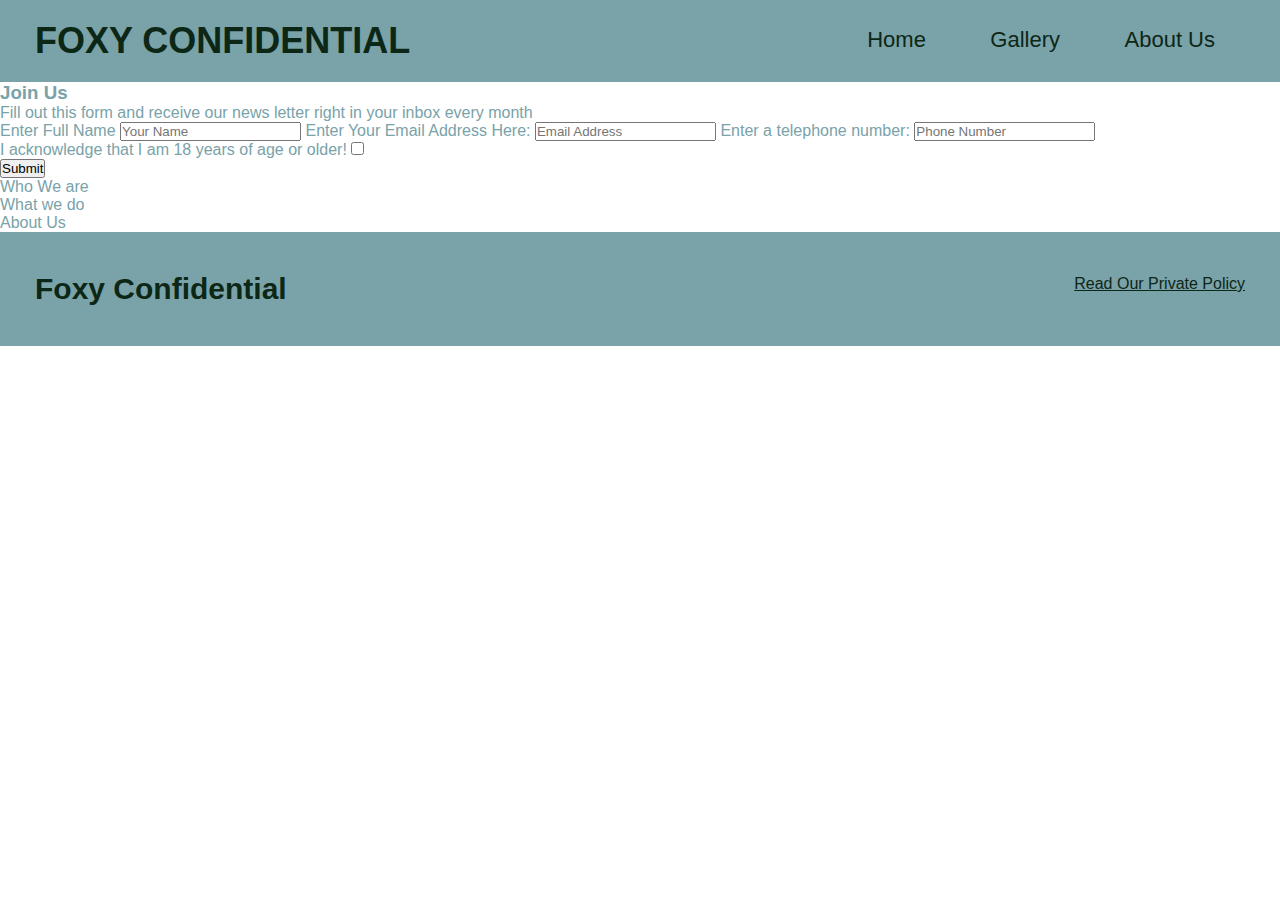
==== index.html @ 932e41c0 "add hero-form" ====
<!DOCTYPE html>
<html lang="en">
    <head>
        <meta charset="UTF-8" />
        <title> Foxy Confidential</title>
        <link rel="stylesheet" href="./assets/css/style.css" />
    </head>
    <body>
        <!------------ Navigation --------------->
        <header>
        <h1>
            <a href="/">FOXY CONFIDENTIAL</a>
        </h1>

        <nav>
            <!----------Unordered List element------------>
            <ul>
                <!----------List item elements------------>
                <li>
                    <!----------Anchor element------------>
                    <a href="#home">Home</a>
                </li>

                <li>
                    <a href="./gallery.html">Gallery</a>
                </li>

                <li>
                    <a href="#about-us">About Us</a>
                </li>
            </ul>
        </nav>
    </header>
    <!------------ Jumbotron --------------->
    <section class="hero">
        <div class="hero-form">
            <h3>Join Us</h3>
            <p>Fill out this form and receive our news letter right in your inbox every month</p>
            <!------------ Form Element --------------->
            <form>
                <label for="name">Enter Full Name</label>
                <input type="text" placeholder="Your Name" name="name" id="name" />
                <label for="email">Enter Your Email Address Here:</label>
                <input type="email" placeholder="Email Address" name="email" id="email" />
                <label for="phone">Enter a telephone number:</label>
                <input type="tel" placeholder="Phone Number" name="phone" id="phone" />
                <p>
                    <label for="checkbox">
                        I acknowledge that I am 18 years of age or older!
                    </label>
                    <input type="checkbox" name="age-confirm" id="checkbox" />
                </p>
                <button type="submit">
                    Submit
                </button>

            </form>
        </div>
    </section>
    <!------------ Who we are section --------------->
    <section>
        Who We are
    </section>

    <!------------ What we do section --------------->
    <section>
        What we do
    </section>

    <!------------ About Us section --------------->
    <section>
        About Us
    </section>
</body>
    <!------------ Footer Section --------------->
    <footer>
        <h2>Foxy Confidential</h2>
        <div>
            <a href="./private-policy.html">Read Our Private Policy</a><br />
            &copy; 2024 Foxy Confidential, Inc.
        </div>
    </footer>
</html>
---- assets/css/style.css ----
* {
    margin: 0;
    padding: 0;
    box-sizing: border-box;
}

/*-------------------- Body style Element --------------*/
body {
    font-family: Helvetica, Arial, sans-serif;
    color: #79a2a9;
}

/*-------------------- Body style Element Ends --------------*/

/*-------------------- Header style Element --------------*/
header {
    padding: 20px 35px;
    background-color: #79a2a9;
}

header h1 {
    font-weight: bold;
    font-size: 36px;
    color: #0d2716;
    margin: 0;
    display: inline;
}

header a {
    text-decoration: none;
    color:#0d2716; 
}

header nav {
    float: right;
    margin: 7px 0;
}

header nav ul li {
    display: inline;
}

header nav ul li a {
    margin: 0 30px;
    font-weight: lighter;
    font-size: 22px;
}
/*-------------------- Header style Element Ends --------------*/

/*-------------------- footer style Element --------------*/
footer {
    background: #79a2a9;
    width: 100%;
    padding: 40px 35px;
}

footer h2 {
    display: inline;
    color: #0d2716;
    font-size: 30px;
    margin: 0;
}

footer div {
    float: right;
    line-height: 1.5;
    text-align: right;
}

footer a {
    color: #0d2716;
}
/*--------------------Footer style Element Ends --------------*/
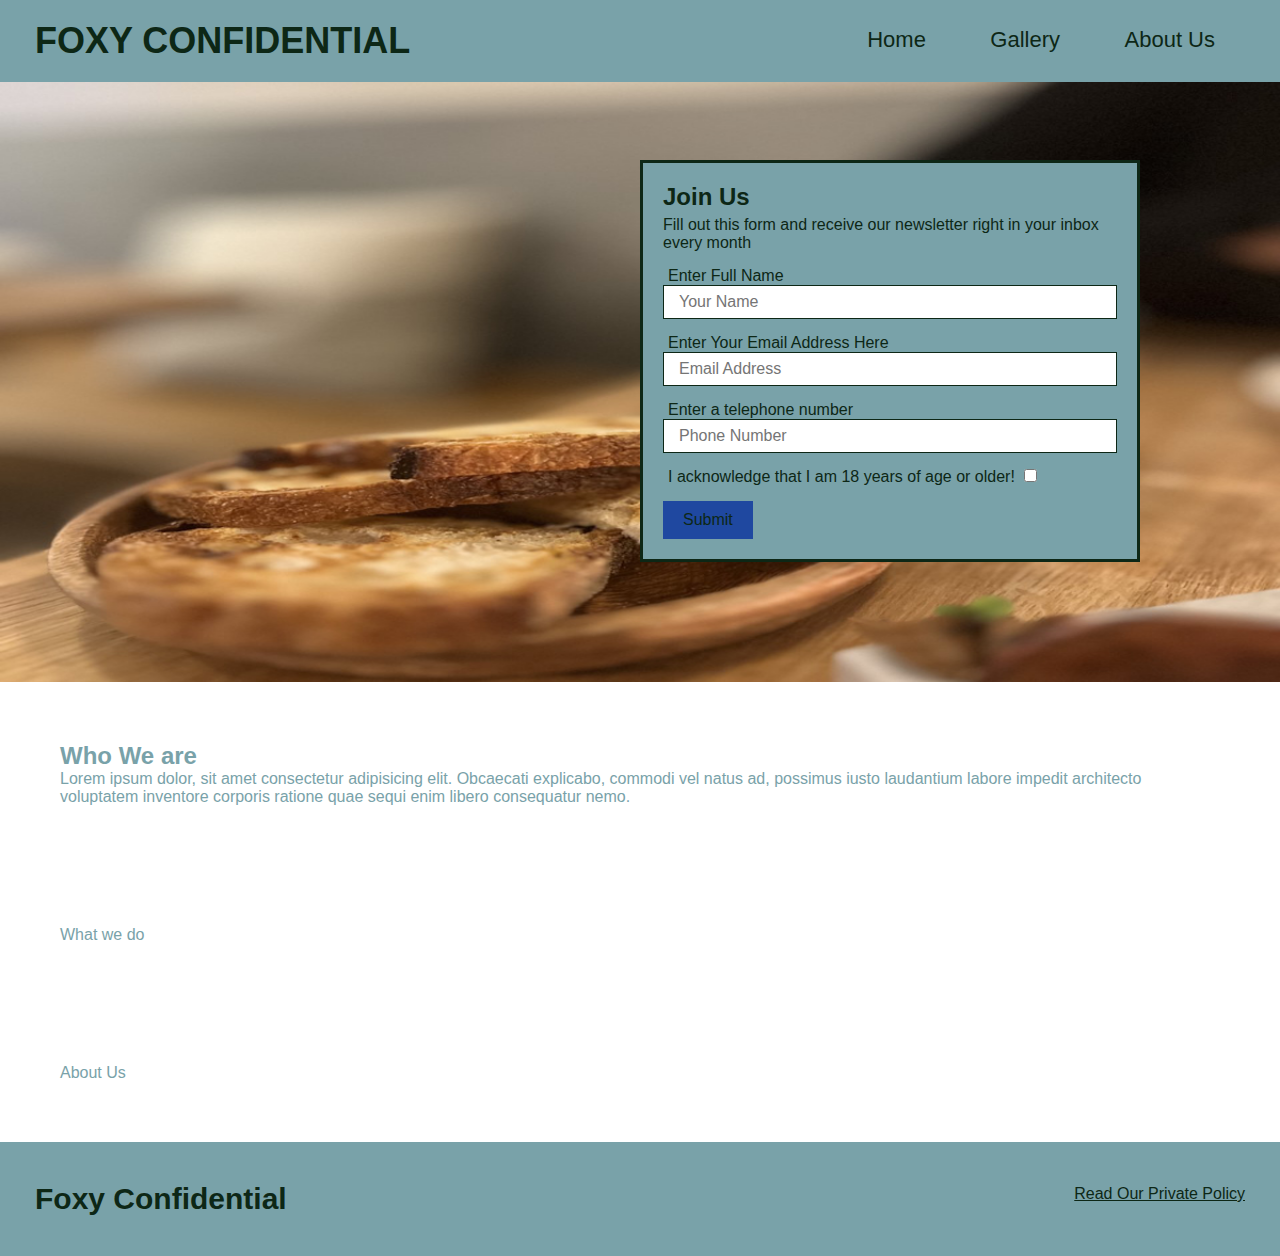
==== commit 78cb4df0: "add hero-form" ====
--- a/index.html
+++ b/index.html
@@ -35,15 +35,15 @@
     <section class="hero">
         <div class="hero-form">
             <h3>Join Us</h3>
-            <p>Fill out this form and receive our news letter right in your inbox every month</p>
+            <p>Fill out this form and receive our newsletter right in your inbox every month</p>
             <!------------ Form Element --------------->
             <form>
                 <label for="name">Enter Full Name</label>
-                <input type="text" placeholder="Your Name" name="name" id="name" />
-                <label for="email">Enter Your Email Address Here:</label>
-                <input type="email" placeholder="Email Address" name="email" id="email" />
-                <label for="phone">Enter a telephone number:</label>
-                <input type="tel" placeholder="Phone Number" name="phone" id="phone" />
+                <input type="text" placeholder="Your Name" name="name" id="name" class="form-input" />
+                <label for="email">Enter Your Email Address Here</label>
+                <input type="email" placeholder="Email Address" name="email" id="email"  class="form-input" />
+                <label for="phone">Enter a telephone number</label>
+                <input type="tel" placeholder="Phone Number" name="phone" id="phone" class="form-input" />
                 <p>
                     <label for="checkbox">
                         I acknowledge that I am 18 years of age or older!
@@ -58,8 +58,12 @@
         </div>
     </section>
     <!------------ Who we are section --------------->
-    <section>
-        Who We are
+    <section id="who-we-are">
+        <h2>Who We are</h2>
+        <p>Lorem ipsum dolor, sit amet consectetur adipisicing elit. 
+            Obcaecati explicabo, commodi vel natus ad, 
+            possimus iusto laudantium labore impedit architecto voluptatem inventore corporis ratione quae 
+            sequi enim libero consequatur nemo.</p>
     </section>
 
     <!------------ What we do section --------------->
--- a/assets/css/style.css
+++ b/assets/css/style.css
@@ -46,6 +46,60 @@
     font-size: 22px;
 }
 /*-------------------- Header style Element Ends --------------*/
+/*-------------------- Hero style Element --------------*/
+.hero {
+    background-image: url("../images/hero-bg.png");
+    height: 600px;
+    background-size: cover;
+    background-position: center;
+    position: relative;
+}
+
+.hero-form {
+    background-color: #79a2a9;
+    padding: 20px;
+    width: 500px;
+    color:#0d2716;
+    position: absolute;
+    border-style: solid;
+    border-width: 3px;
+    border-color: #0d2716;
+    bottom: 120px;
+    right: 140px;
+}
+
+.hero-form h3 {
+    font-size: 24px;
+    margin: 0;
+}
+
+.hero-form p {
+    margin: 5px 0 15px 0;
+}
+
+.form-input {
+    border: 1px solid #0d2716;
+    display: block;
+    padding: 7px 15px;
+    font-size: 16px;
+    color: #0d2716;
+    width: 100%;
+    margin-bottom: 15px;
+}
+
+.hero-form label {
+    margin: 0 5px;
+}
+
+.hero-form button {
+    color: #0d2716;
+    background-color:#1f48a0;
+    border: none;
+    padding: 10px 20px;
+    font-size: 16px;
+}
+/*-------------------- Hero style Element Ends --------------*/
+
 
 /*-------------------- footer style Element --------------*/
 footer {
@@ -70,4 +124,8 @@
 footer a {
     color: #0d2716;
 }
-/*--------------------Footer style Element Ends --------------*/+/*--------------------Footer style Element Ends --------------*/
+
+section {
+    padding: 60px;
+}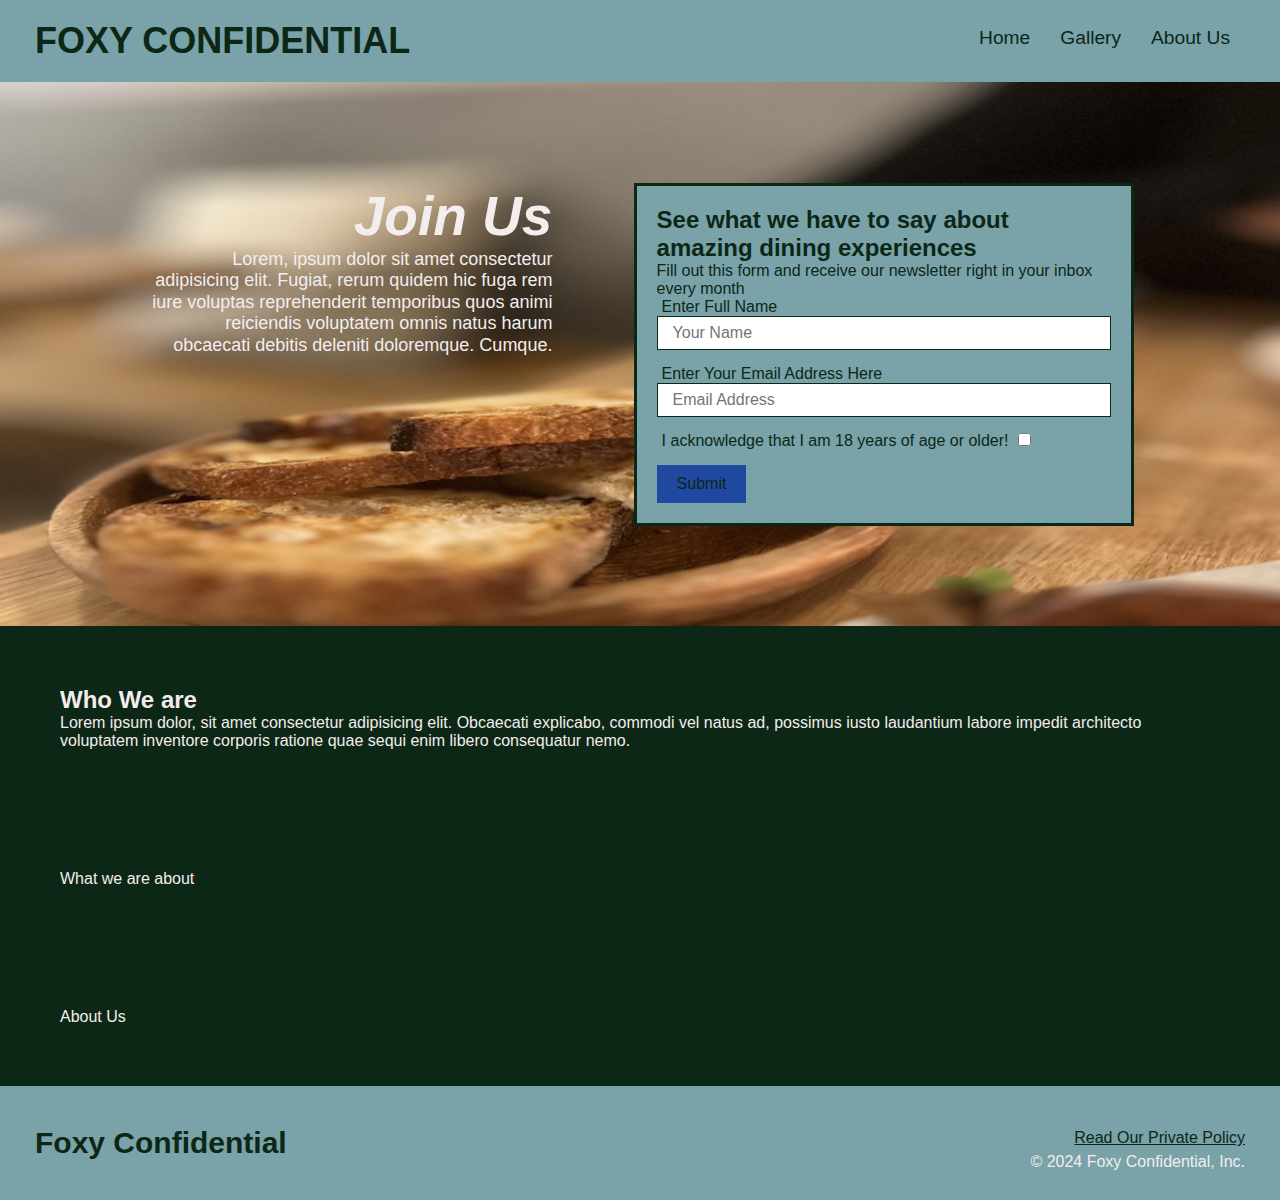
==== commit 772b6725: "add style hero form" ====
--- a/index.html
+++ b/index.html
@@ -9,7 +9,7 @@
         <!------------ Navigation --------------->
         <header>
         <h1>
-            <a href="/">FOXY CONFIDENTIAL</a>
+            <a href="./index.html">FOXY CONFIDENTIAL</a>
         </h1>
 
         <nav>
@@ -26,30 +26,38 @@
                 </li>
 
                 <li>
-                    <a href="#about-us">About Us</a>
+                    <a href="#about.html">About Us</a>
                 </li>
             </ul>
         </nav>
     </header>
     <!------------ Jumbotron --------------->
     <section class="hero">
-        <div class="hero-form">
-            <h3>Join Us</h3>
-            <p>Fill out this form and receive our newsletter right in your inbox every month</p>
+        <div class="hero-cta">
+            <h2>Join Us</h2>
+            <p>
+                Lorem, ipsum dolor sit amet consectetur adipisicing elit. 
+                Fugiat, rerum quidem hic fuga rem iure voluptas reprehenderit temporibus quos animi reiciendis 
+                voluptatem omnis natus harum obcaecati debitis deleniti doloremque. Cumque.
+            </p>
+        </div>
             <!------------ Form Element --------------->
+            <div class="hero-form">
+                <h3>See what we have to say about amazing dining experiences</h3>
+                <a>Fill out this form and receive our newsletter right in your inbox every month</a>
             <form>
                 <label for="name">Enter Full Name</label>
                 <input type="text" placeholder="Your Name" name="name" id="name" class="form-input" />
                 <label for="email">Enter Your Email Address Here</label>
                 <input type="email" placeholder="Email Address" name="email" id="email"  class="form-input" />
-                <label for="phone">Enter a telephone number</label>
-                <input type="tel" placeholder="Phone Number" name="phone" id="phone" class="form-input" />
+               
                 <p>
                     <label for="checkbox">
                         I acknowledge that I am 18 years of age or older!
                     </label>
                     <input type="checkbox" name="age-confirm" id="checkbox" />
                 </p>
+                
                 <button type="submit">
                     Submit
                 </button>
@@ -68,7 +76,7 @@
 
     <!------------ What we do section --------------->
     <section>
-        What we do
+        What we are about
     </section>
 
     <!------------ About Us section --------------->
--- a/assets/css/style.css
+++ b/assets/css/style.css
@@ -6,14 +6,18 @@
 
 /*-------------------- Body style Element --------------*/
 body {
+    background-color: #0d2716;
     font-family: Helvetica, Arial, sans-serif;
-    color: #79a2a9;
+    color: #f3eded;
 }
 
 /*-------------------- Body style Element Ends --------------*/
 
 /*-------------------- Header style Element --------------*/
 header {
+    display: flex;
+    flex-wrap: wrap;
+    justify-content: space-between;
     padding: 20px 35px;
     background-color: #79a2a9;
 }
@@ -23,7 +27,6 @@
     font-size: 36px;
     color: #0d2716;
     margin: 0;
-    display: inline;
 }
 
 header a {
@@ -32,40 +35,80 @@
 }
 
 header nav {
-    float: right;
     margin: 7px 0;
 }
 
-header nav ul li {
-    display: inline;
+header nav ul {
+    display: flex;
+    flex-wrap: flex;
+    justify-content: space-between;
+    align-items: center;
+    list-style: none;
 }
 
 header nav ul li a {
-    margin: 0 30px;
+    padding: 10px 15px;
     font-weight: lighter;
-    font-size: 22px;
+    font-size: 1.5vw;
 }
 /*-------------------- Header style Element Ends --------------*/
+
+section {
+    padding: 60px;
+}
+
+.section-title {
+    font-size: 48px;
+    color: #79a2a9;
+    padding-bottom: 20px;
+    text-align: center;
+    margin: 0 auto 35px auto;
+    width: 50%;
+    display: inline-block;
+    border-color: 3px solid;
+}
+
+.primary-border {
+    border-color: #79a2a9;
+}
+
+.secondary-border {
+    border-color:#79a2a9;
+}
 /*-------------------- Hero style Element --------------*/
 .hero {
     background-image: url("../images/hero-bg.png");
-    height: 600px;
+    display: flex;
+    flex-wrap: wrap;
+    justify-content: center;
+    align-items: flex-start;
     background-size: cover;
     background-position: center;
-    position: relative;
-}
-
+    }
 .hero-form {
     background-color: #79a2a9;
     padding: 20px;
     width: 500px;
     color:#0d2716;
-    position: absolute;
     border-style: solid;
     border-width: 3px;
     border-color: #0d2716;
-    bottom: 120px;
-    right: 140px;
+    margin: 3.5%;
+}
+
+.hero-cta {
+    width: 35%;
+    text-align: right;
+    margin: 3.5%;
+    color: #f3eded;
+    font-size: 18px;
+    line-height: 1.2;
+}
+
+.hero-cta h2 {
+    font-style: italic;
+    font-size: 55px;
+    color: #f3eded;
 }
 
 .hero-form h3 {
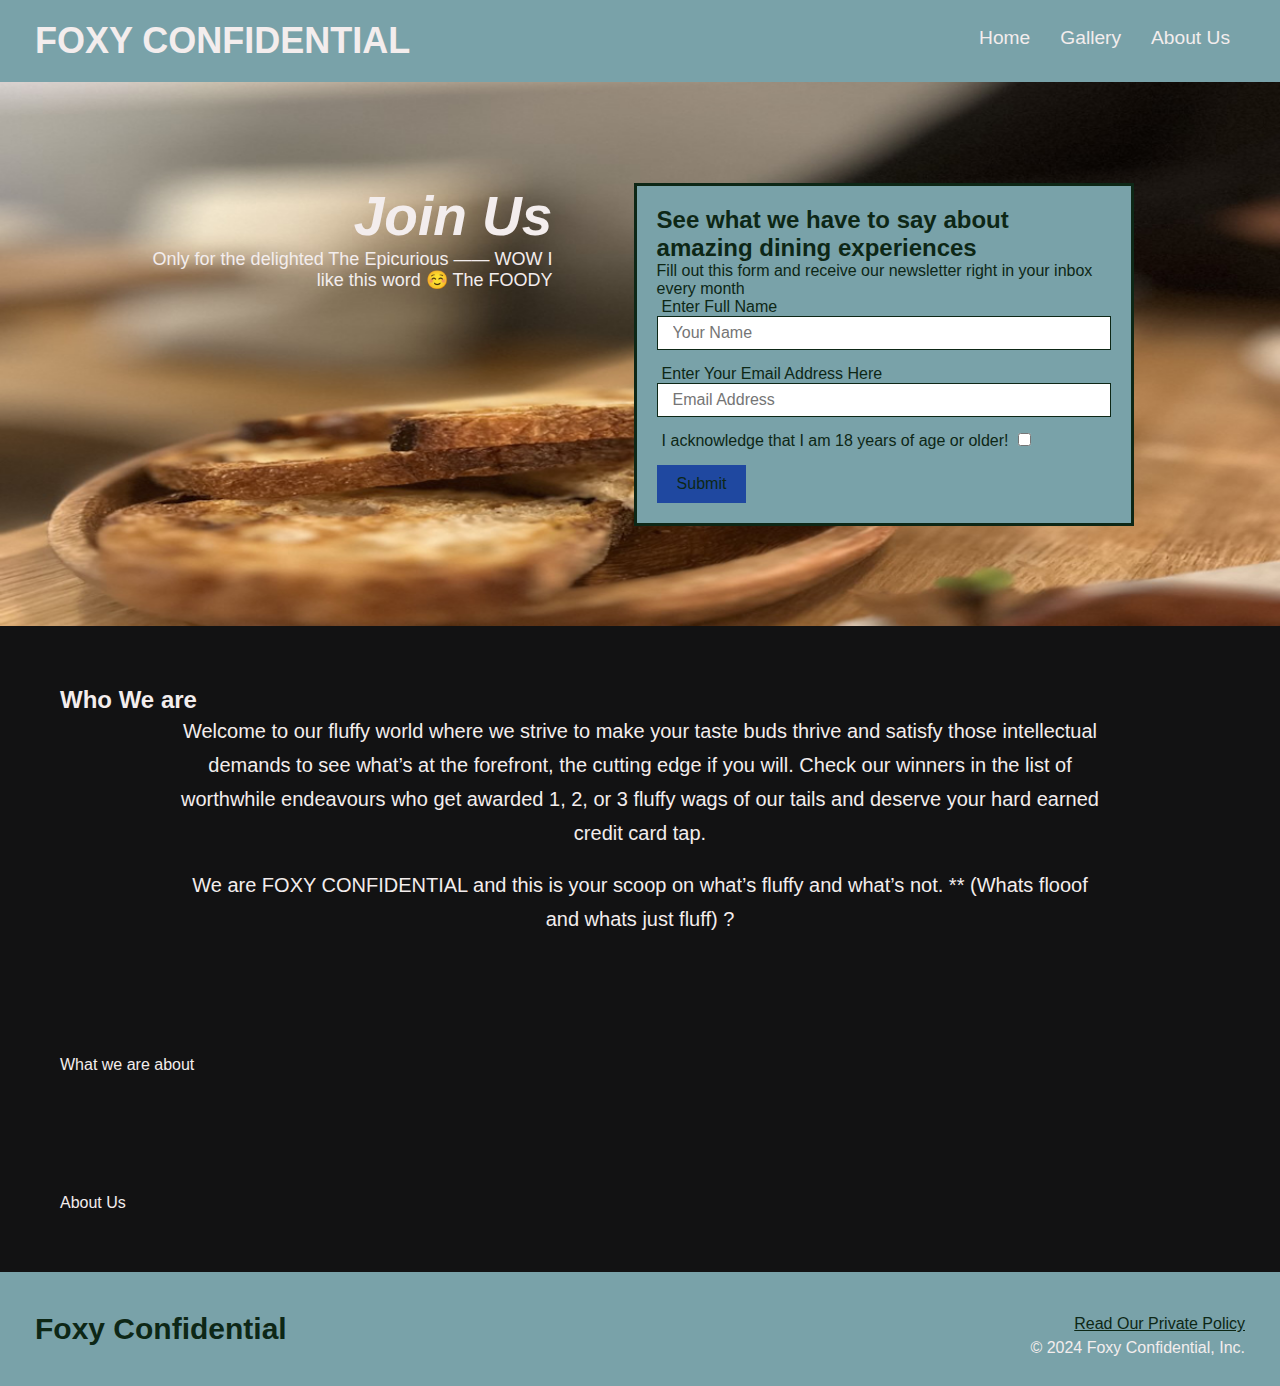
==== commit 3ff2fd2a: "add photo gallery" ====
--- a/index.html
+++ b/index.html
@@ -36,9 +36,11 @@
         <div class="hero-cta">
             <h2>Join Us</h2>
             <p>
-                Lorem, ipsum dolor sit amet consectetur adipisicing elit. 
-                Fugiat, rerum quidem hic fuga rem iure voluptas reprehenderit temporibus quos animi reiciendis 
-                voluptatem omnis natus harum obcaecati debitis deleniti doloremque. Cumque.
+                Only for the delighted 
+
+The Epicurious —— WOW I like this word ☺️
+
+The FOODY
             </p>
         </div>
             <!------------ Form Element --------------->
@@ -66,12 +68,23 @@
         </div>
     </section>
     <!------------ Who we are section --------------->
-    <section id="who-we-are">
+    <section id="who-we-are" class="intro">
+        <div class="flex-row">
         <h2>Who We are</h2>
-        <p>Lorem ipsum dolor, sit amet consectetur adipisicing elit. 
-            Obcaecati explicabo, commodi vel natus ad, 
-            possimus iusto laudantium labore impedit architecto voluptatem inventore corporis ratione quae 
-            sequi enim libero consequatur nemo.</p>
+    </div>
+        <p>Welcome to our fluffy world where we strive 
+            to make your taste buds thrive and satisfy those intellectual 
+            demands to see what’s at the forefront, 
+            the cutting edge if you will. 
+            Check our winners in the list of worthwhile endeavours 
+            who get awarded 1, 2, or 3 fluffy wags of our tails and 
+            deserve your hard earned credit card tap. </p><br />
+
+            <p>We are FOXY CONFIDENTIAL and this is your scoop on what’s fluffy and what’s not. 
+
+                ** (Whats flooof and whats just fluff) ?
+            </p>
+            </div>
     </section>
 
     <!------------ What we do section --------------->
--- a/assets/css/style.css
+++ b/assets/css/style.css
@@ -6,7 +6,7 @@
 
 /*-------------------- Body style Element --------------*/
 body {
-    background-color: #0d2716;
+    background-color: #121213;
     font-family: Helvetica, Arial, sans-serif;
     color: #f3eded;
 }
@@ -25,13 +25,13 @@
 header h1 {
     font-weight: bold;
     font-size: 36px;
-    color: #0d2716;
+    color: #f3eded;
     margin: 0;
 }
 
 header a {
     text-decoration: none;
-    color:#0d2716; 
+    color:#f3eded; 
 }
 
 header nav {
@@ -59,7 +59,7 @@
 
 .section-title {
     font-size: 48px;
-    color: #79a2a9;
+    color: #f3eded;
     padding-bottom: 20px;
     text-align: center;
     margin: 0 auto 35px auto;
@@ -69,11 +69,11 @@
 }
 
 .primary-border {
-    border-color: #79a2a9;
+    border-color: #f3eded;
 }
 
 .secondary-border {
-    border-color:#79a2a9;
+    border-color:#f3eded;
 }
 /*-------------------- Hero style Element --------------*/
 .hero {
@@ -85,6 +85,7 @@
     background-size: cover;
     background-position: center;
     }
+
 .hero-form {
     background-color: #79a2a9;
     padding: 20px;
@@ -169,6 +170,11 @@
 }
 /*--------------------Footer style Element Ends --------------*/
 
-section {
-    padding: 60px;
-}+.intro p {
+    line-height: 1.7;
+    color: #f3eded;
+    width: 80%;
+    font-size: 20px;
+    margin: 0 auto;
+    text-align: center;
+}
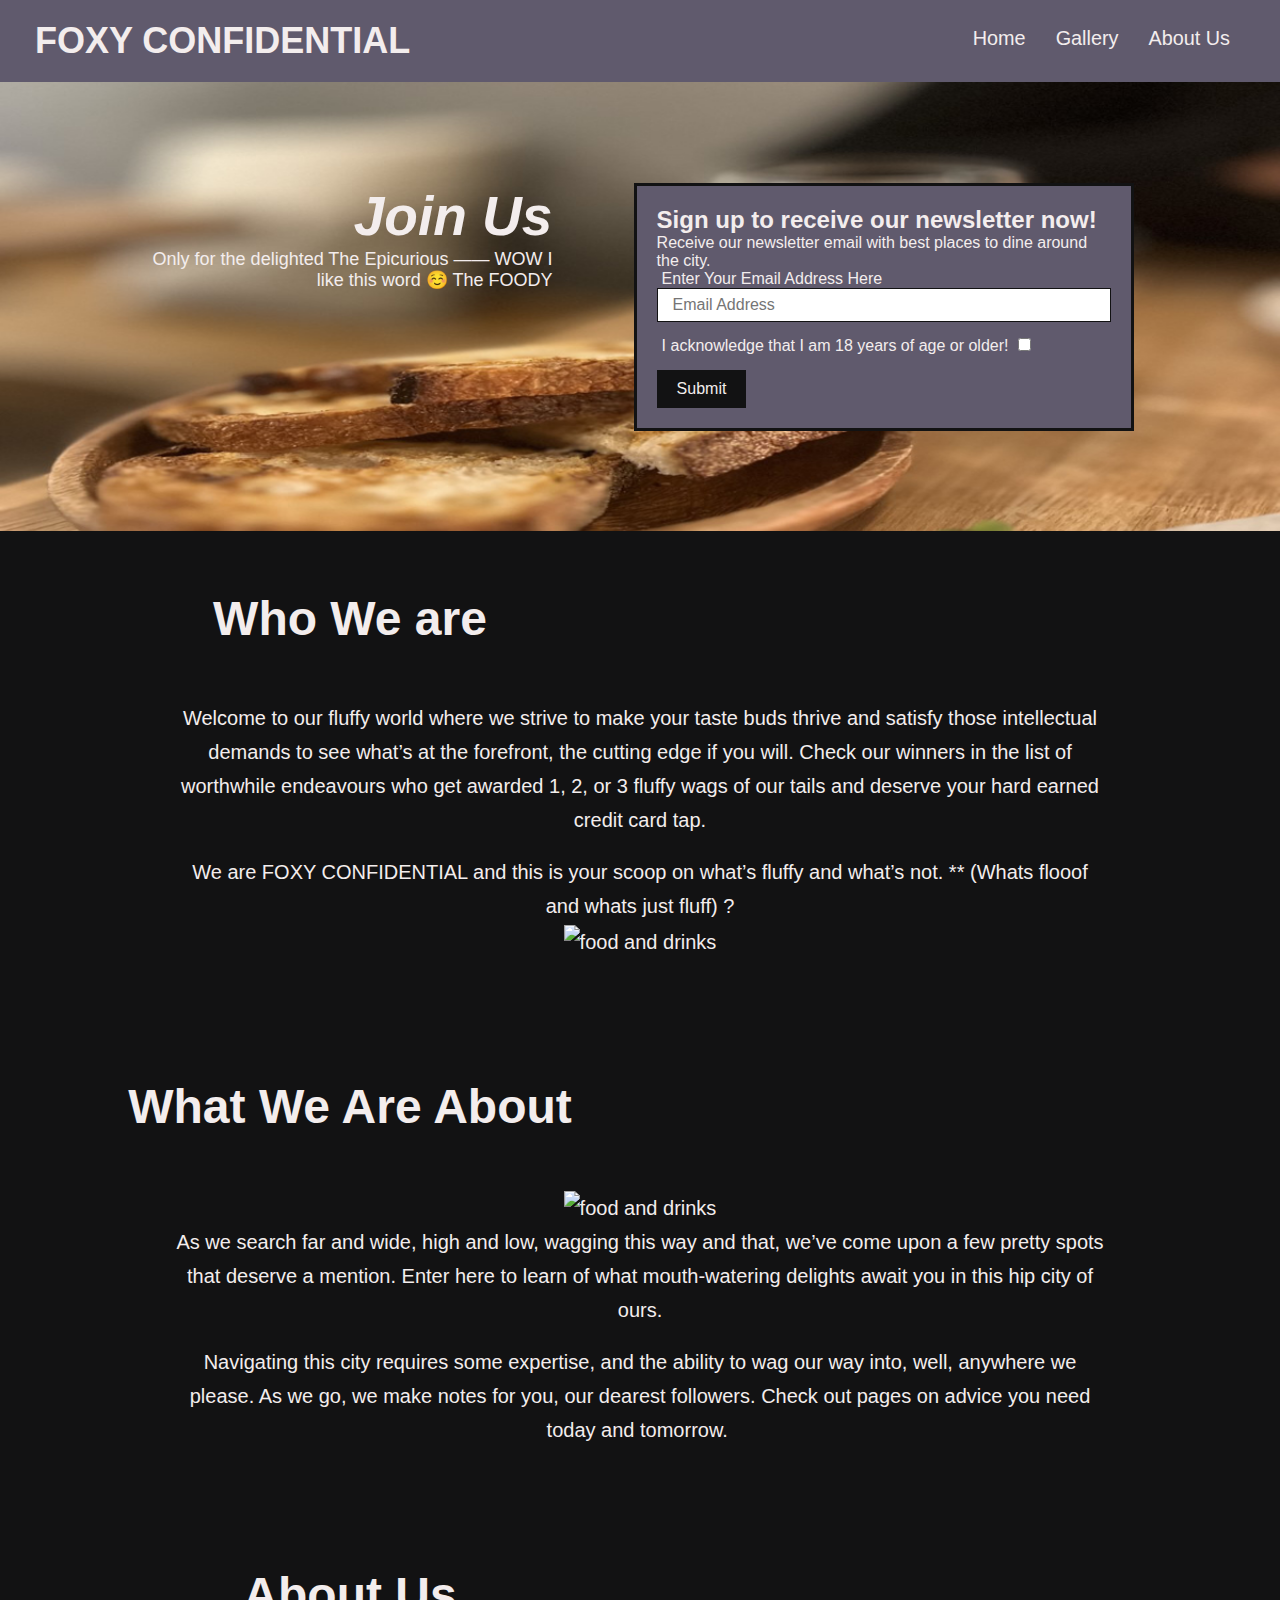
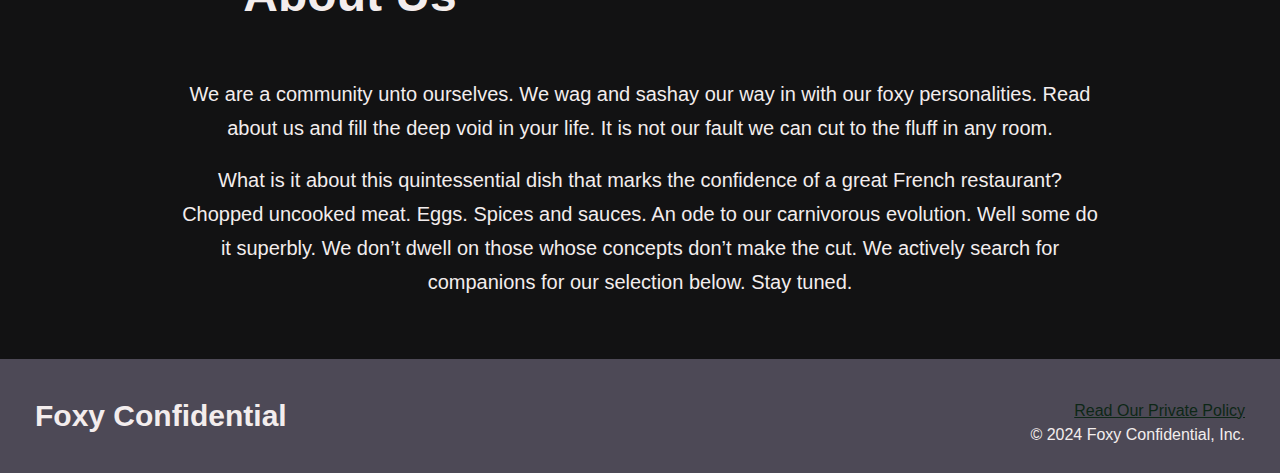
==== commit 9e5e3013: "add gallery" ====
--- a/index.html
+++ b/index.html
@@ -45,11 +45,9 @@
         </div>
             <!------------ Form Element --------------->
             <div class="hero-form">
-                <h3>See what we have to say about amazing dining experiences</h3>
-                <a>Fill out this form and receive our newsletter right in your inbox every month</a>
+                <h3>Sign up to receive our newsletter now!</h3>
+                <a>Receive our newsletter email with best places to dine around the city.</a>
             <form>
-                <label for="name">Enter Full Name</label>
-                <input type="text" placeholder="Your Name" name="name" id="name" class="form-input" />
                 <label for="email">Enter Your Email Address Here</label>
                 <input type="email" placeholder="Email Address" name="email" id="email"  class="form-input" />
                
@@ -70,7 +68,7 @@
     <!------------ Who we are section --------------->
     <section id="who-we-are" class="intro">
         <div class="flex-row">
-        <h2>Who We are</h2>
+        <h2 class="section-title primary-border">Who We are</h2>
     </div>
         <p>Welcome to our fluffy world where we strive 
             to make your taste buds thrive and satisfy those intellectual 
@@ -84,17 +82,48 @@
 
                 ** (Whats flooof and whats just fluff) ?
             </p>
+
+            <p>
+                <img src="./assets/images/food3.JPG" alt="food and drinks" />
+                </p>
             </div>
     </section>
 
     <!------------ What we do section --------------->
-    <section>
-        What we are about
+    <section id="what-we-do" class="middle">
+        <div class="flex-row">
+            <h2 class="section-title secondary-border">
+                What We Are About
+            </h2>
+            <p>
+            <img src="./assets/images/food3.JPG" alt="food and drinks" />
+            </p>
+            <p>As we search far and wide, high and low, wagging this way and that, we’ve come upon a few pretty spots that deserve a mention. 
+
+                Enter here to learn of what mouth-watering delights await you in this hip city of ours.
+                
+            </p><br />
+            <p>Navigating this city requires some expertise, and the ability to wag our way into, 
+                well, anywhere we please. As we go, we make notes for you, 
+                our dearest followers. Check out pages on advice you need today and tomorrow. </p>
+        </div>
+        
     </section>
 
     <!------------ About Us section --------------->
-    <section>
-        About Us
+    <section id="about" class="about">
+        <div class="flex-row">
+            <h2 class="section-title primary-border">About Us</h2>
+            <p>We are a community unto ourselves. We wag and sashay our way in with our foxy personalities. 
+                 Read about us and fill the deep void in your life. 
+                It is not our fault we can cut to the fluff in any room.</p><br/>
+                <p>What is it about this quintessential dish that marks the confidence of a great French restaurant? 
+                    Chopped uncooked meat. Eggs. Spices and sauces. An ode to our carnivorous evolution. 
+                    Well some do it superbly. We don’t dwell on those whose concepts don’t make the cut. 
+                    We actively search for companions for our selection below. Stay tuned.
+                </p>
+        </div>
+        
     </section>
 </body>
     <!------------ Footer Section --------------->
--- a/assets/css/style.css
+++ b/assets/css/style.css
@@ -19,7 +19,7 @@
     flex-wrap: wrap;
     justify-content: space-between;
     padding: 20px 35px;
-    background-color: #79a2a9;
+    background-color: #605a6d;
 }
 
 header h1 {
@@ -49,7 +49,7 @@
 header nav ul li a {
     padding: 10px 15px;
     font-weight: lighter;
-    font-size: 1.5vw;
+    font-size: 1.55vw;
 }
 /*-------------------- Header style Element Ends --------------*/
 
@@ -69,7 +69,7 @@
 }
 
 .primary-border {
-    border-color: #f3eded;
+    border-color: #024e76;
 }
 
 .secondary-border {
@@ -87,13 +87,13 @@
     }
 
 .hero-form {
-    background-color: #79a2a9;
+    background-color: #605a6d;
     padding: 20px;
     width: 500px;
-    color:#0d2716;
+    color:#f3eded;
     border-style: solid;
     border-width: 3px;
-    border-color: #0d2716;
+    border-color: #121213;
     margin: 3.5%;
 }
 
@@ -122,11 +122,11 @@
 }
 
 .form-input {
-    border: 1px solid #0d2716;
+    border: 1px solid #121213;
     display: block;
     padding: 7px 15px;
     font-size: 16px;
-    color: #0d2716;
+    color: #121213;
     width: 100%;
     margin-bottom: 15px;
 }
@@ -136,25 +136,33 @@
 }
 
 .hero-form button {
-    color: #0d2716;
-    background-color:#1f48a0;
+    color: #f3eded;
+    background-color:#121213;
     border: none;
     padding: 10px 20px;
     font-size: 16px;
 }
 /*-------------------- Hero style Element Ends --------------*/
 
+img {
+    max-height: 100%;
+    max-width: 100%;
+    height: auto;
+    display: inline-block;
+    vertical-align: middle;
+    border: 0;
+}
 
 /*-------------------- footer style Element --------------*/
 footer {
-    background: #79a2a9;
+    background: #4d4956;
     width: 100%;
     padding: 40px 35px;
 }
 
 footer h2 {
     display: inline;
-    color: #0d2716;
+    color: #f3eded;
     font-size: 30px;
     margin: 0;
 }
@@ -178,3 +186,21 @@
     margin: 0 auto;
     text-align: center;
 }
+
+.middle p {
+    line-height: 1.7;
+    color: #f3eded;
+    width: 80%;
+    font-size: 20px;
+    margin: 0 auto;
+    text-align: center;
+}
+
+.about p {
+    line-height: 1.7;
+    color: #f3eded;
+    width: 80%;
+    font-size: 20px;
+    margin: 0 auto;
+    text-align: center;
+}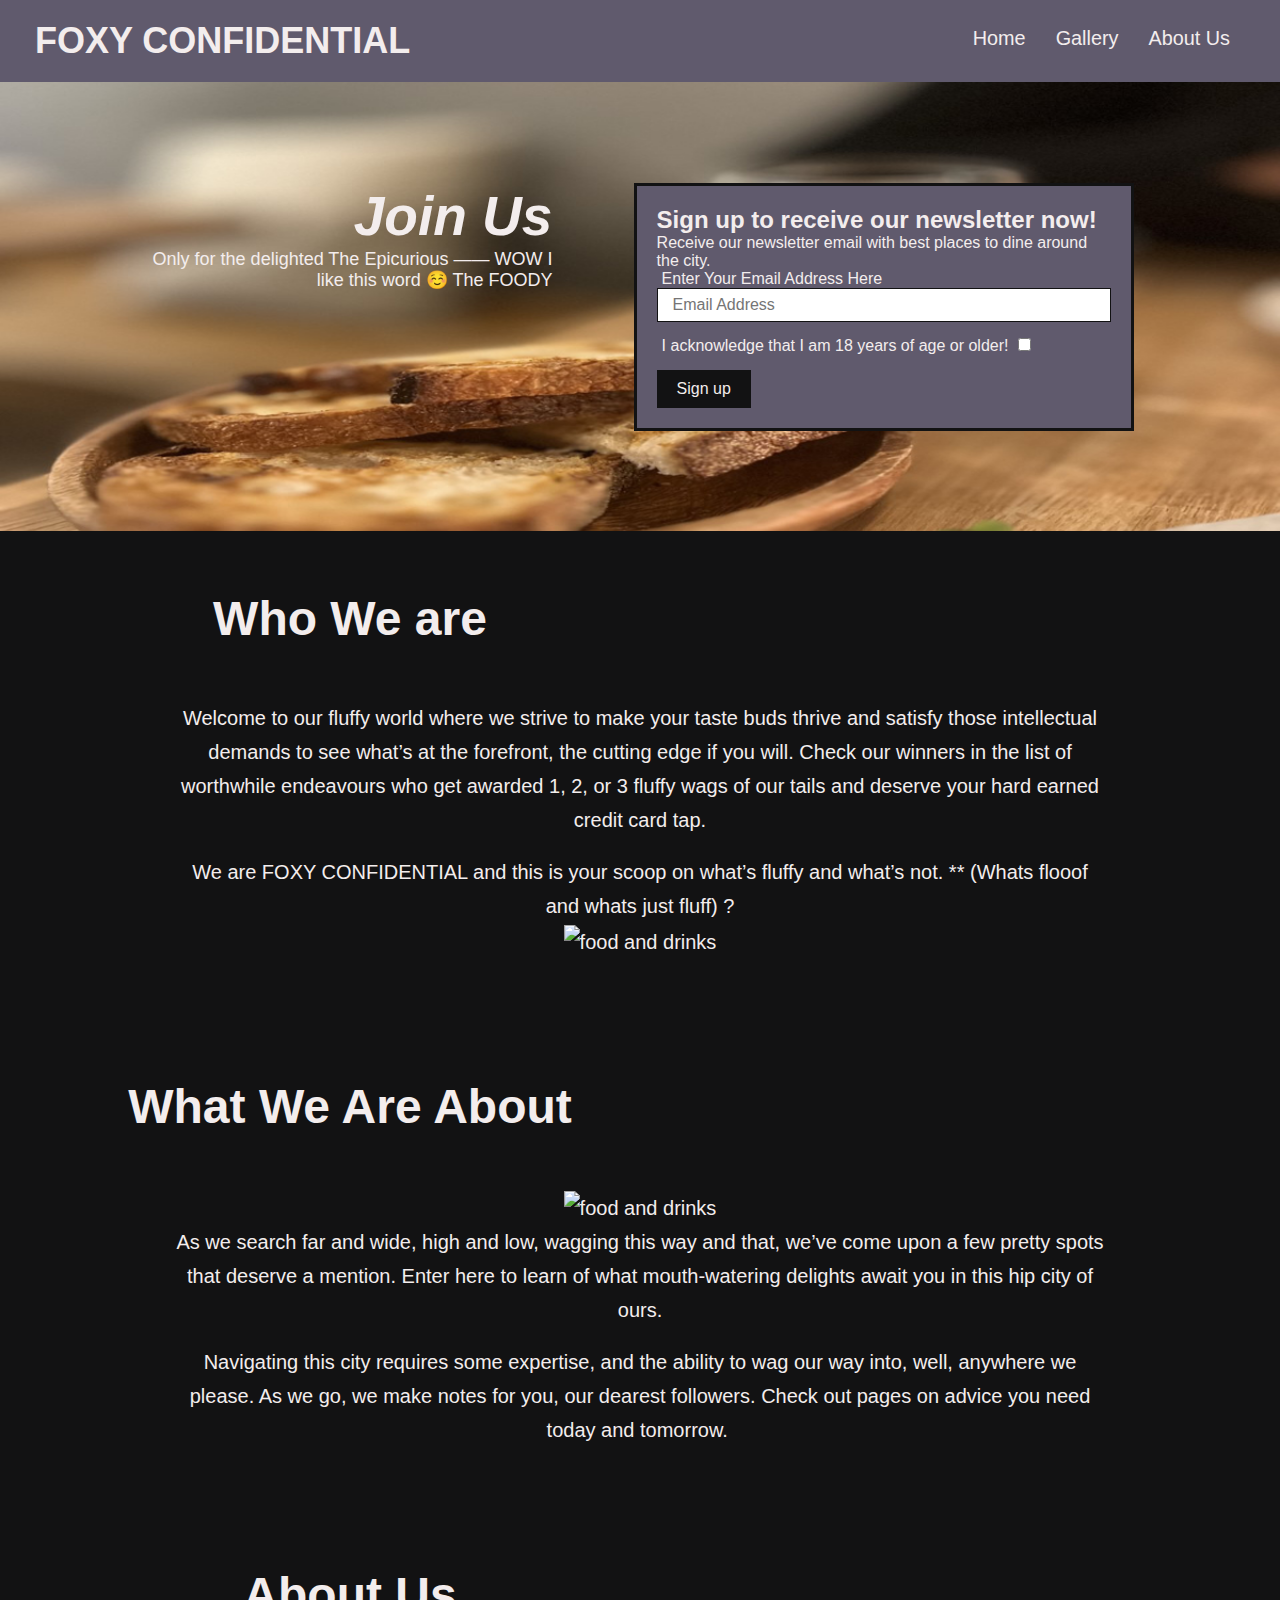
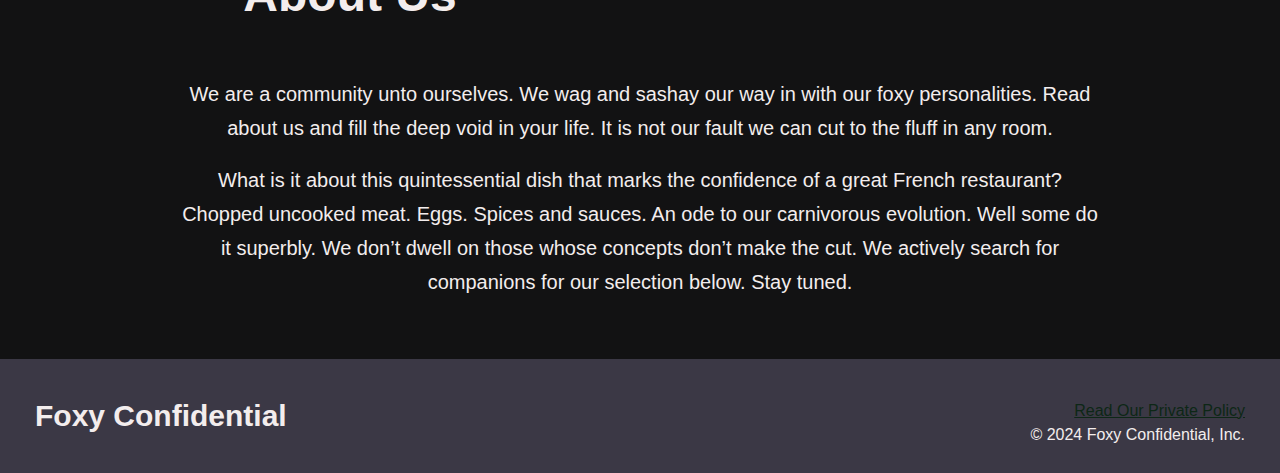
==== commit b4819baf: "style who we wre" ====
--- a/index.html
+++ b/index.html
@@ -45,6 +45,7 @@
         </div>
             <!------------ Form Element --------------->
             <div class="hero-form">
+                
                 <h3>Sign up to receive our newsletter now!</h3>
                 <a>Receive our newsletter email with best places to dine around the city.</a>
             <form>
@@ -59,7 +60,7 @@
                 </p>
                 
                 <button type="submit">
-                    Submit
+                    Sign up
                 </button>
 
             </form>
@@ -95,6 +96,7 @@
             <h2 class="section-title secondary-border">
                 What We Are About
             </h2>
+            </div>
             <p>
             <img src="./assets/images/food3.JPG" alt="food and drinks" />
             </p>
@@ -114,9 +116,11 @@
     <section id="about" class="about">
         <div class="flex-row">
             <h2 class="section-title primary-border">About Us</h2>
+            </div>
             <p>We are a community unto ourselves. We wag and sashay our way in with our foxy personalities. 
                  Read about us and fill the deep void in your life. 
                 It is not our fault we can cut to the fluff in any room.</p><br/>
+
                 <p>What is it about this quintessential dish that marks the confidence of a great French restaurant? 
                     Chopped uncooked meat. Eggs. Spices and sauces. An ode to our carnivorous evolution. 
                     Well some do it superbly. We don’t dwell on those whose concepts don’t make the cut. 
@@ -129,6 +133,7 @@
     <!------------ Footer Section --------------->
     <footer>
         <h2>Foxy Confidential</h2>
+        
         <div>
             <a href="./private-policy.html">Read Our Private Policy</a><br />
             &copy; 2024 Foxy Confidential, Inc.
--- a/assets/css/style.css
+++ b/assets/css/style.css
@@ -155,7 +155,7 @@
 
 /*-------------------- footer style Element --------------*/
 footer {
-    background: #4d4956;
+    background: #3b3845;
     width: 100%;
     padding: 40px 35px;
 }
@@ -176,6 +176,21 @@
 footer a {
     color: #0d2716;
 }
+
+#mail-icons img {
+    width: 4.2em;
+    height: 4.2em;
+    background-image: none;
+    display: inline-block;
+    vertical-align: relative;
+    border: 0;
+}
+
+#mail-icons {
+   height: 100px;
+   padding-top: 10px;
+}
+
 /*--------------------Footer style Element Ends --------------*/
 
 .intro p {
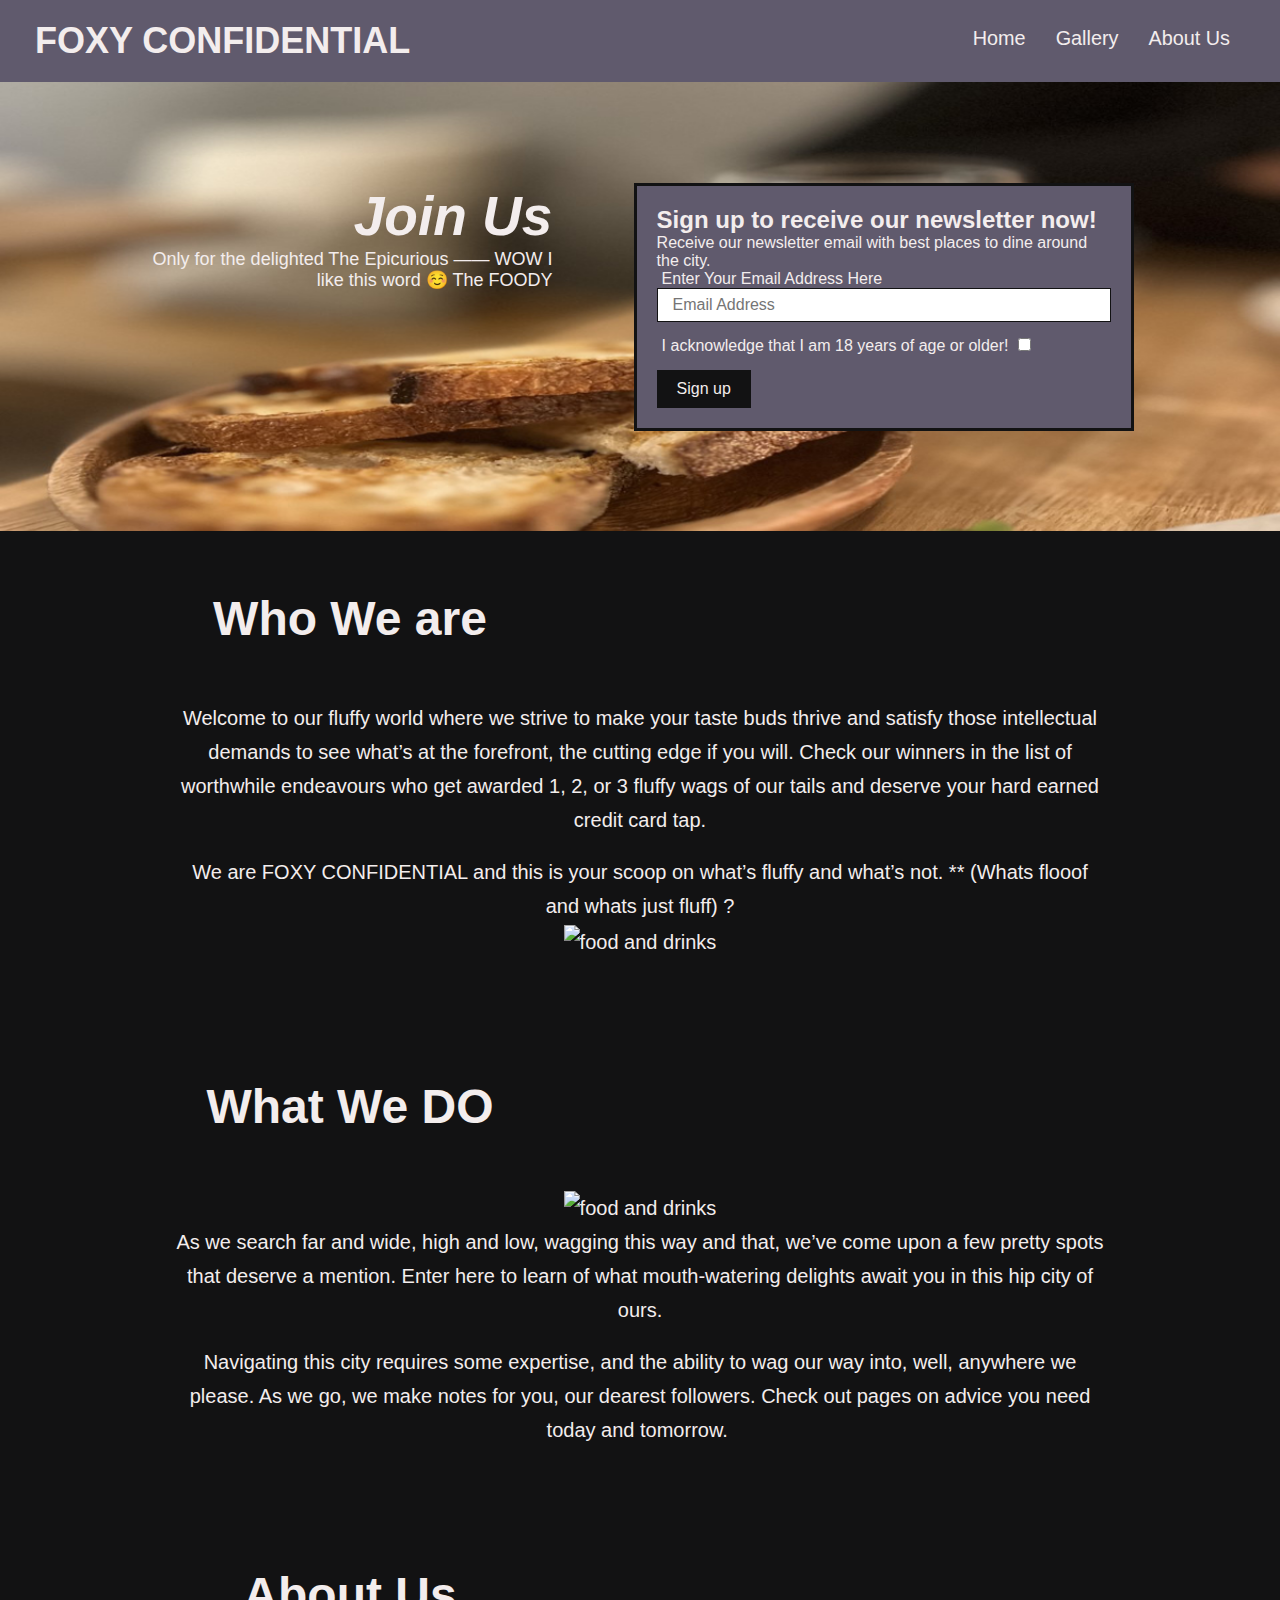
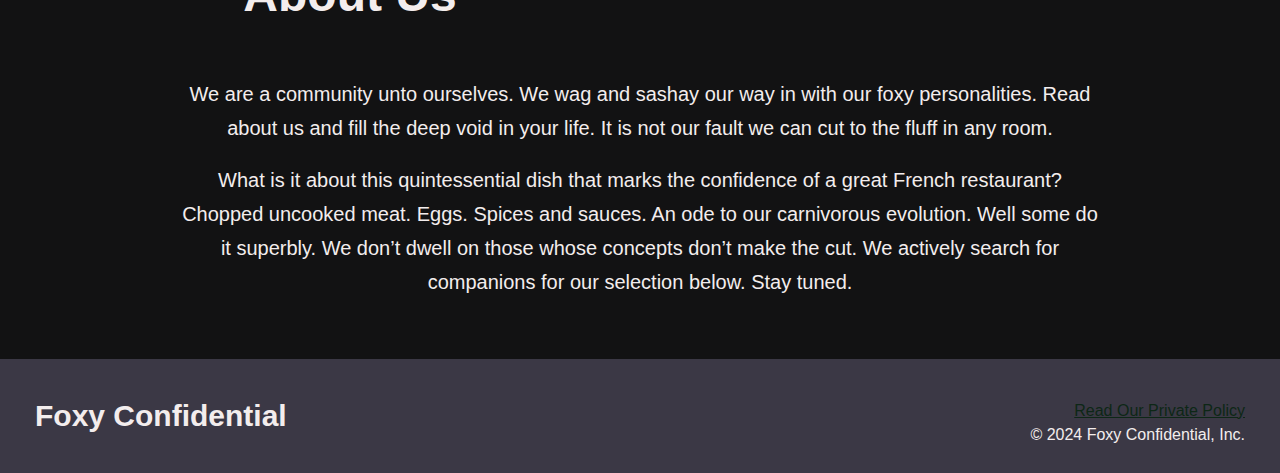
==== commit 564df533: "add about" ====
--- a/index.html
+++ b/index.html
@@ -94,7 +94,7 @@
     <section id="what-we-do" class="middle">
         <div class="flex-row">
             <h2 class="section-title secondary-border">
-                What We Are About
+                What We DO
             </h2>
             </div>
             <p>
--- a/assets/css/style.css
+++ b/assets/css/style.css
@@ -182,11 +182,12 @@
     height: 4.2em;
     background-image: none;
     display: inline-block;
-    vertical-align: relative;
+    vertical-align: middle;
     border: 0;
 }
 
 #mail-icons {
+    
    height: 100px;
    padding-top: 10px;
 }
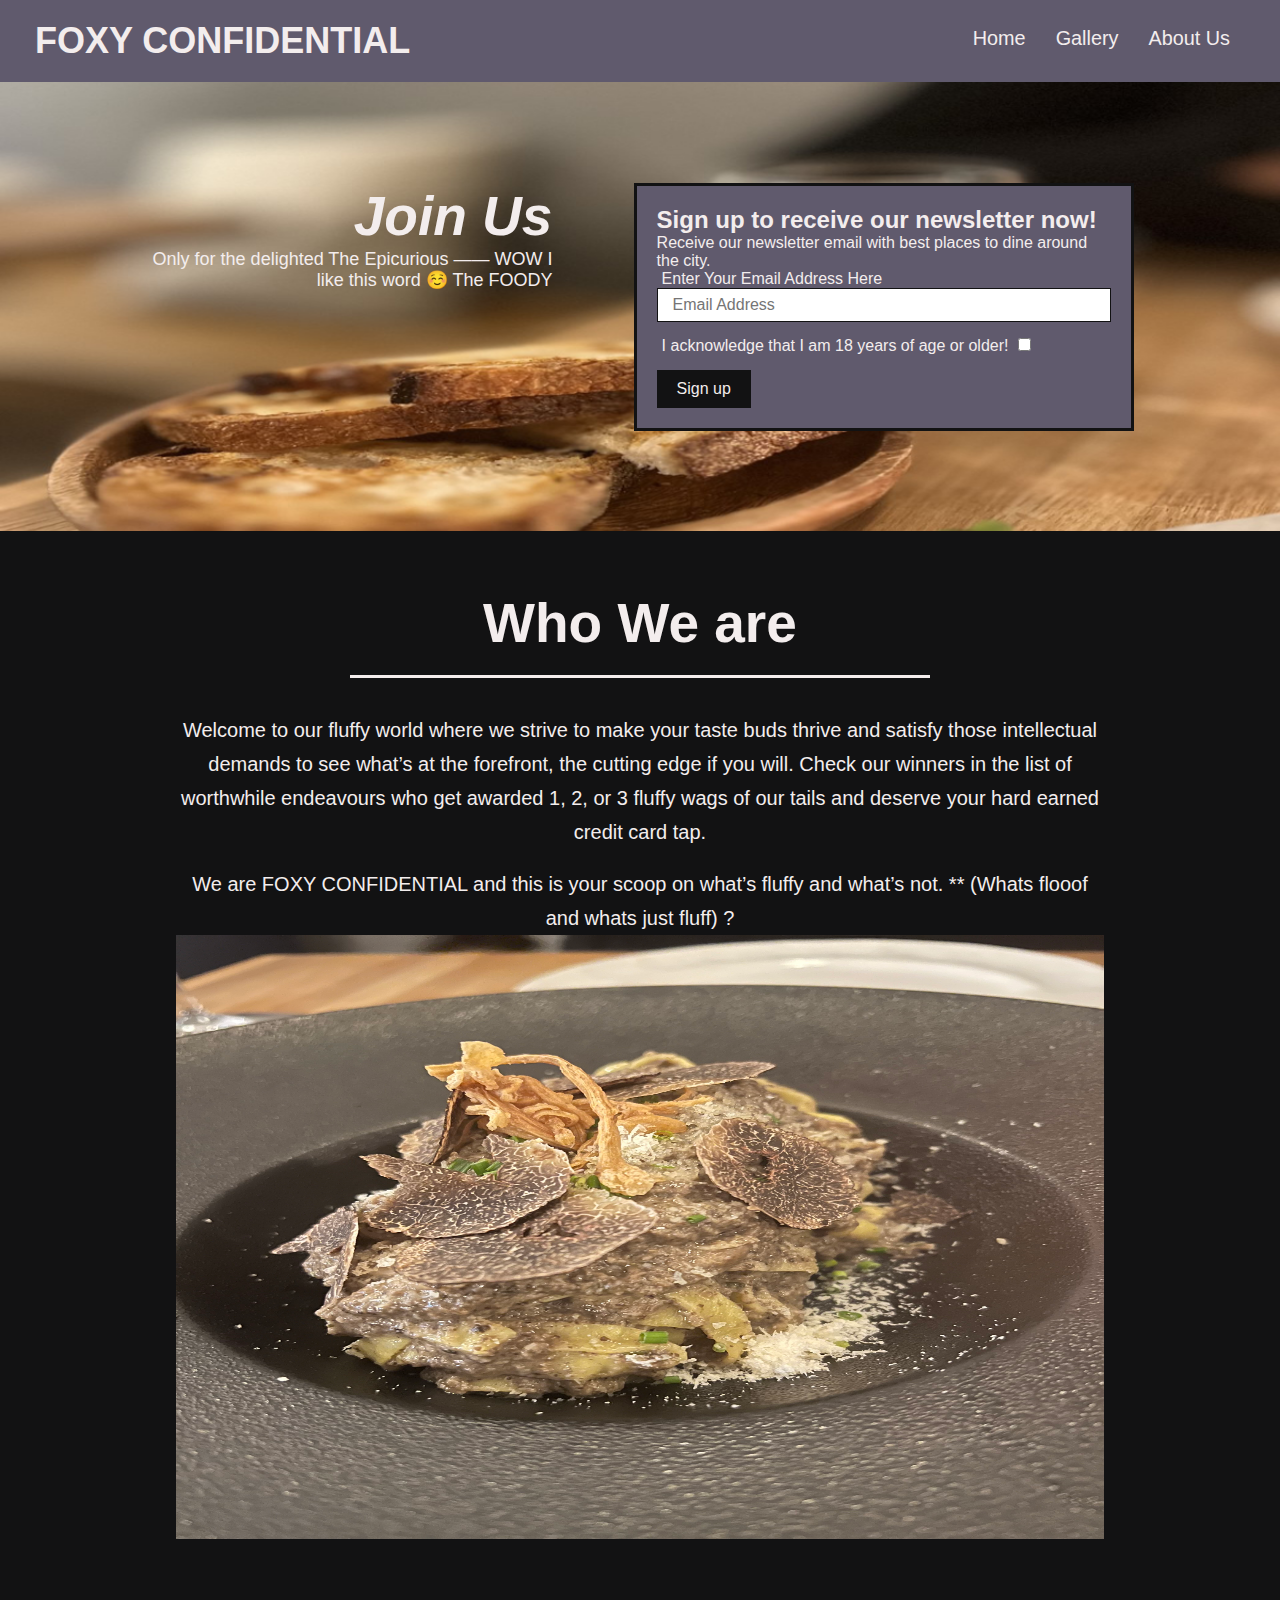
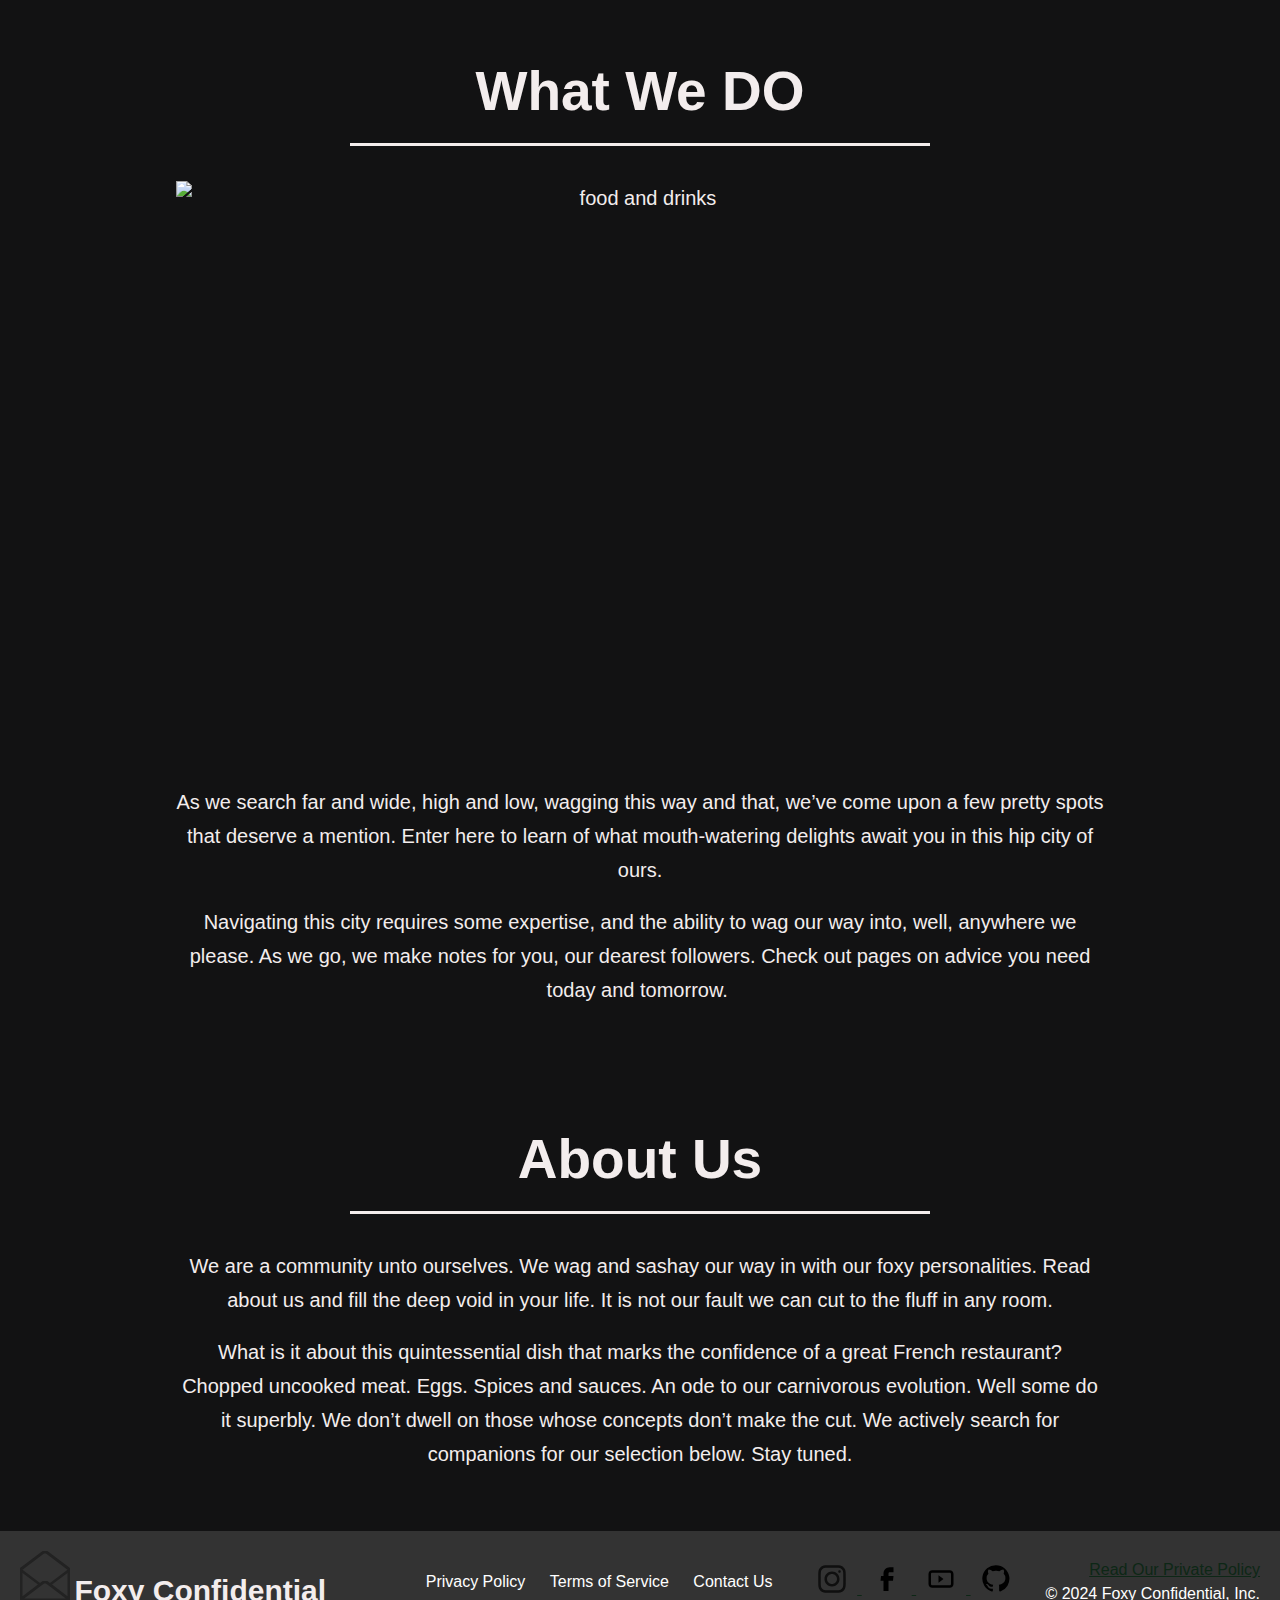
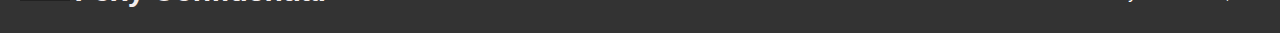
==== commit 495f8f83: "add about" ====
--- a/index.html
+++ b/index.html
@@ -85,7 +85,7 @@
             </p>
 
             <p>
-                <img src="./assets/images/food3.JPG" alt="food and drinks" />
+                <img src="./assets/images/food11.JPG" alt="food and drinks" />
                 </p>
             </div>
     </section>
@@ -98,7 +98,7 @@
             </h2>
             </div>
             <p>
-            <img src="./assets/images/food3.JPG" alt="food and drinks" />
+            <img src="./assets/images/food4.JPG" alt="food and drinks" />
             </p>
             <p>As we search far and wide, high and low, wagging this way and that, we’ve come upon a few pretty spots that deserve a mention. 
 
@@ -132,8 +132,26 @@
 </body>
     <!------------ Footer Section --------------->
     <footer>
+        <div class="footer-logo">
+        <img src="./assets/images/sign-in.svg" alt="Company Logo" />
         <h2>Foxy Confidential</h2>
-        
+    </div>
+        <div class="footer-container">
+            
+        </div>
+        <div class="footer-links">
+            <a href="#privacy-policy">Privacy Policy</a>
+            <a href="#terms-of-service">Terms of Service</a>
+            <a href="#contact-us">Contact Us</a>
+        </div>
+        <div class="footer-social">
+            <a href="https:instagram.com" target="_blank"><img src="./assets/images/instagram.svg" alt="Instagram" />
+            <a href="https:facebook.com" target="_blank"><img src="./assets/images/facebook.svg" alt="Facebook" />
+            <a href="https:youtube.com" target="_blank"><img src="./assets/images/youtube.svg" alt="Youtube" />
+            <a href="https://github.com/ColinNebula" target="_blank"><img src="./assets/images/github.svg" alt="Github" />   
+            </a>
+        </div>
+        </div>
         <div>
             <a href="./private-policy.html">Read Our Private Policy</a><br />
             &copy; 2024 Foxy Confidential, Inc.
--- a/assets/css/style.css
+++ b/assets/css/style.css
@@ -144,20 +144,19 @@
 }
 /*-------------------- Hero style Element Ends --------------*/
 
-img {
-    max-height: 100%;
-    max-width: 100%;
-    height: auto;
-    display: inline-block;
-    vertical-align: middle;
-    border: 0;
-}
 
 /*-------------------- footer style Element --------------*/
 footer {
-    background: #3b3845;
+    background: #4d4956;
     width: 100%;
     padding: 40px 35px;
+    display: flex;
+    justify-content: space-between;
+    flex-wrap: wrap;
+    align-items: center;
+    padding: 20px;
+    background-color: #333;
+    color: #fff;
 }
 
 footer h2 {
@@ -177,6 +176,42 @@
     color: #0d2716;
 }
 
+.footer-container {
+    display: flex;
+    justify-content: space-between;
+    align-items: center;
+    padding: 20px;
+    background-color: #333;
+    color: #fff;
+}
+
+.footer-logo img {
+    width: 50px;
+    height: auto;
+}
+
+.footer-logo p {
+    margin: 0;
+    font-size: 18px;
+}
+
+.footer-links a {
+    color: #fff;
+    text-decoration: none;
+    margin: 0 10px;
+}
+
+.footer-links a:hover {
+    text-decoration: underline;
+}
+
+.footer-social a img {
+    width: 30px;
+    height: auto;
+    margin: 0 10px;
+}
+/*--------------------Footer style Element Ends --------------*/
+
 #mail-icons img {
     width: 4.2em;
     height: 4.2em;
@@ -193,7 +228,45 @@
 }
 
 /*--------------------Footer style Element Ends --------------*/
-
+.intro {
+    text-align: center;
+}
+
+.intro img {
+    width: 100%;
+    height: 30.2em;
+    background-image: none;
+    display: inline-block;
+    vertical-align: middle;
+    border: 0;
+}
+
+.middle {
+    text-align: center;
+}
+
+.middle img {
+    width: 100%;
+    height: 30.2em;
+    background-image: none;
+    display: inline-block;
+    vertical-align: middle;
+    border: 0;
+}
+
+.about img {
+    width: 100%;
+    height: 30.2em;
+    background-image: none;
+    display: inline-block;
+    vertical-align: middle;
+    border: 0;
+}
+
+
+.about {
+    text-align: center;
+}
 .intro p {
     line-height: 1.7;
     color: #f3eded;
@@ -202,6 +275,34 @@
     margin: 0 auto;
     text-align: center;
 }
+/*--------------------------------Border Line Color-----------------------*/
+.intro h2 {
+    font-size: 55px;
+    color: #f3eded;
+    margin-bottom: 35px;
+    padding: 0 100px 20px 100px;
+    border-bottom: 3px solid;
+    border-color:#f3eded;
+}
+
+.middle h2 {
+    font-size: 55px;
+    color: #f3eded;
+    margin-bottom: 35px;
+    padding: 0 100px 20px 100px;
+    border-bottom: 3px solid;
+    border-color:#f3eded;
+}
+
+.about h2 {
+    font-size: 55px;
+    color: #f3eded;
+    margin-bottom: 35px;
+    padding: 0 100px 20px 100px;
+    border-bottom: 3px solid;
+    border-color:#f3eded;
+}
+/*--------------------------------Border Line Color Ends -----------------------*/
 
 .middle p {
     line-height: 1.7;
